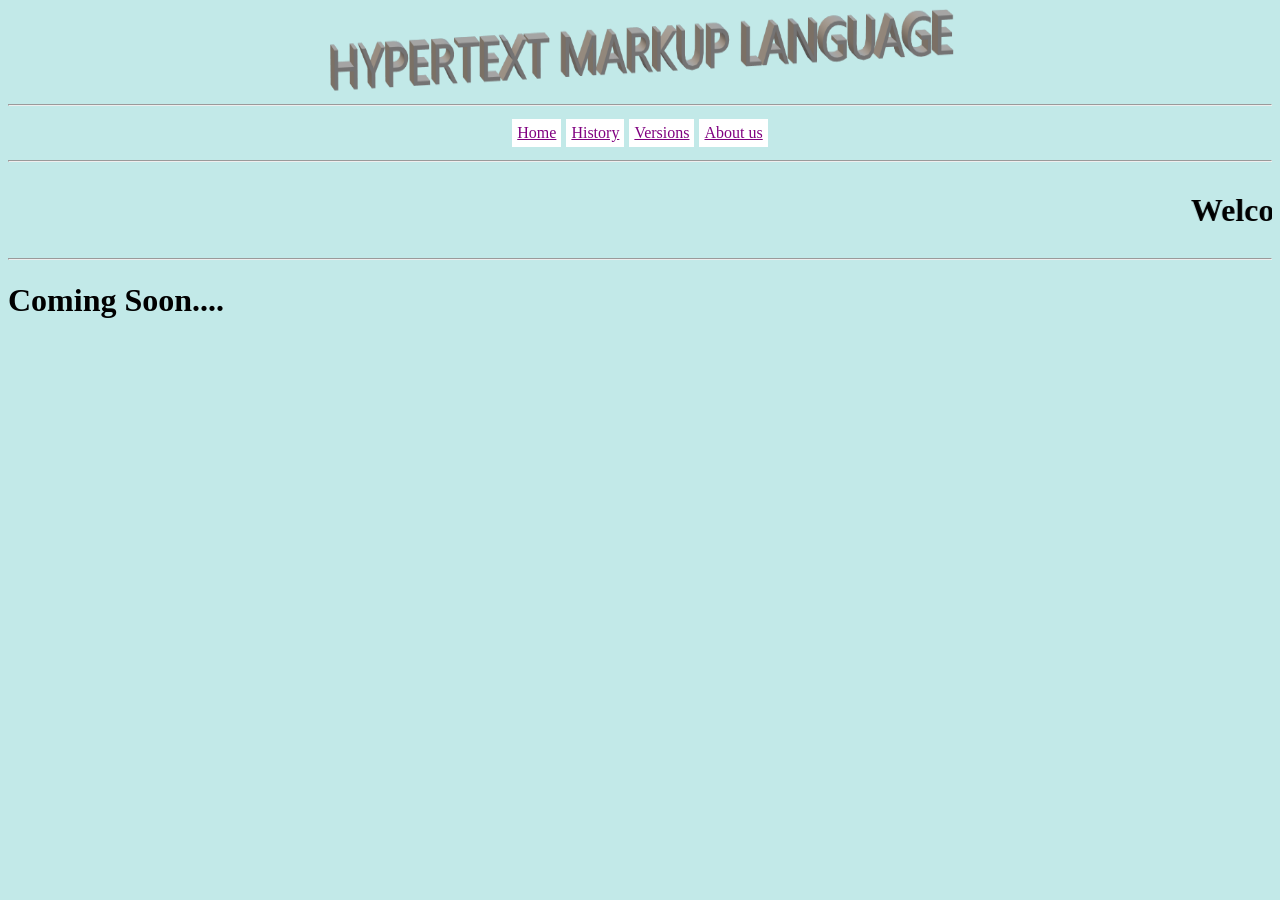
==== About us.html @ d72f3338 "Add files via upload" ====
<html>
<head>
<title>HTML</title>
</head>
<body bgcolor="#c2e9e8">
<header>
<a href="HTML webpage.html">
<center>
<img src="images/new_logo.png" width="50%" height="10%" title="HTML-Hypertext Markup Language">
</center>
</a>
</header>
<hr>
<nav><center>
<table cellspacing = "5" cellpadding= "5">
<tr bgcolor="#FFF">
<td><a href="index.html" style="color:purple">Home</a></td>
<td><a href="History.html" style="color:purple">History</a></td>
<td><a href="Versions.html" style="color:purple">Versions</a></td>
<td><a href="About us.html" style="color:purple">About us</a></td>
</tr>
</table>
</center>
</nav>
<hr>
<marquee type ="scroll" direction ="left"> 
<h1>Welcome to the New World of HTML!</h1></marquee><hr>
<p><h1>Coming Soon....</h1></p>


</body>
</html>
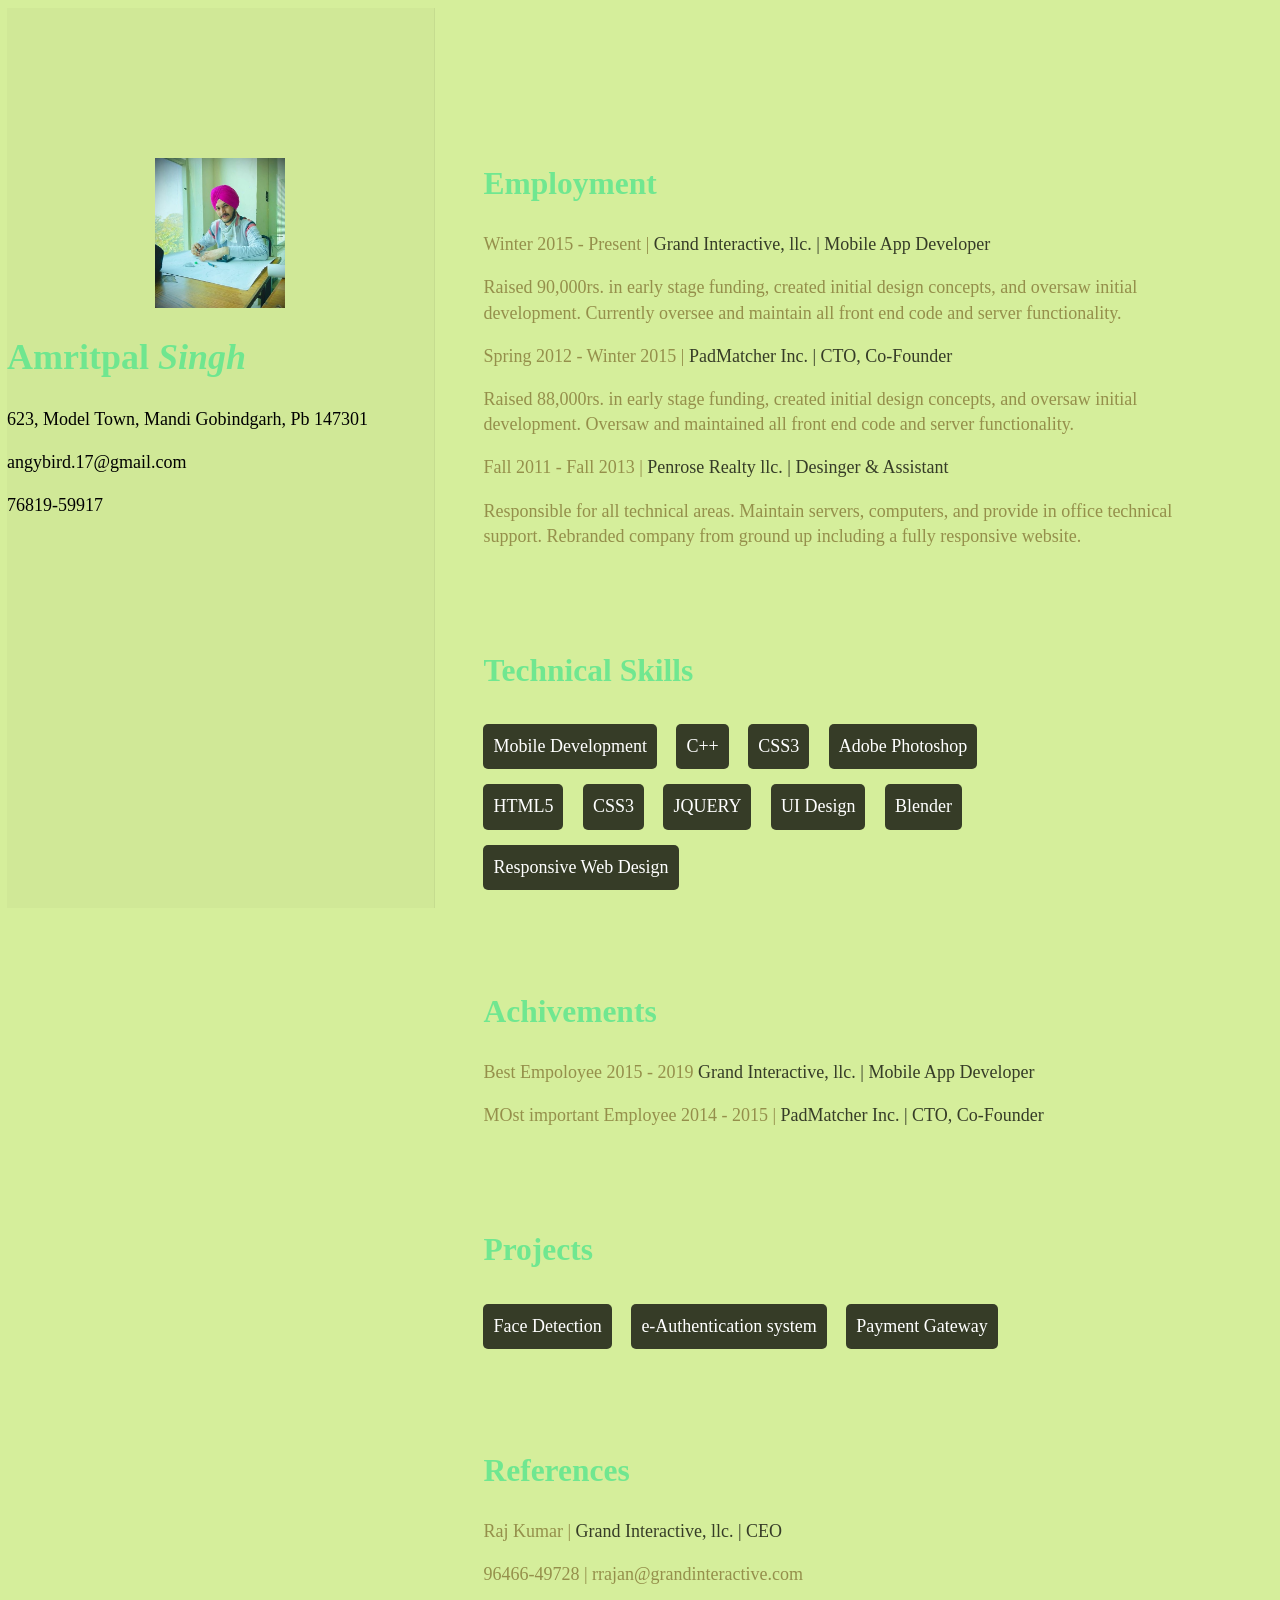
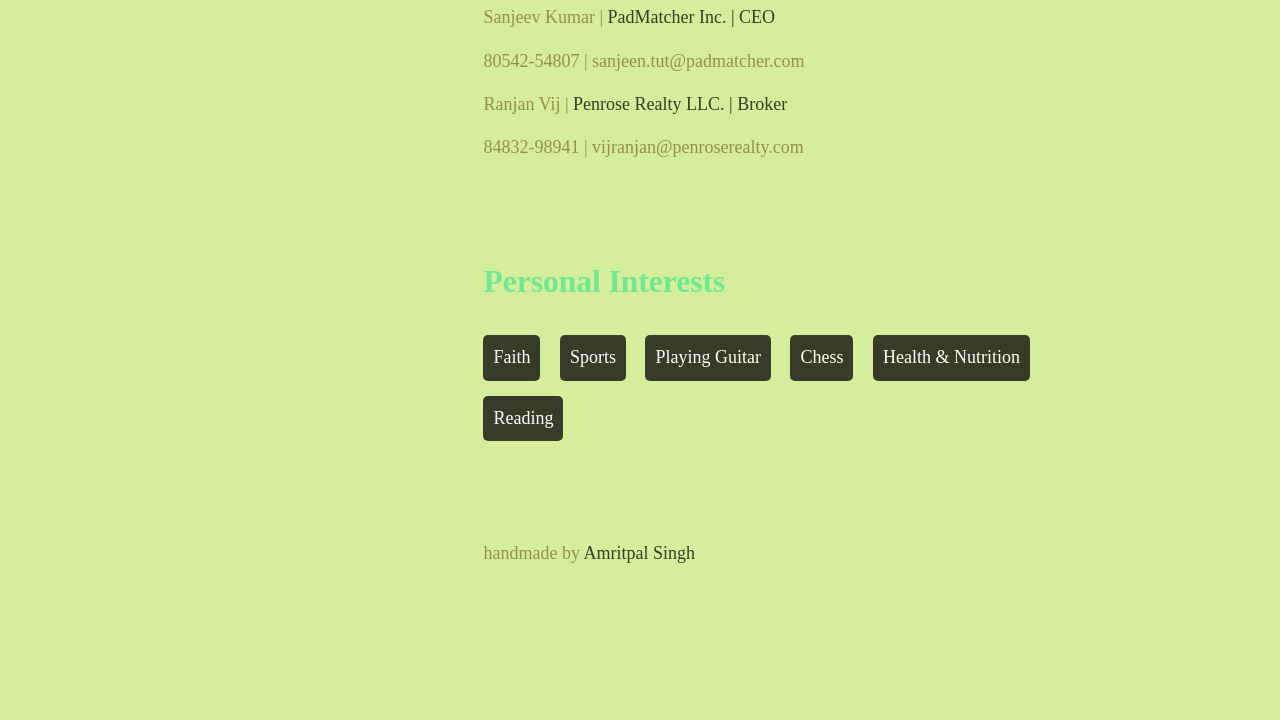
==== commit 6ea947e3: "About us and Resume merge" ====
--- a/About us.html
+++ b/About us.html
@@ -1,32 +1,102 @@
 <html>
 <head>
-<title>HTML</title>
 </head>
-<body bgcolor="#c2e9e8">
-<header>
-<a href="HTML webpage.html">
-<center>
-<img src="images/new_logo.png" width="50%" height="10%" title="HTML-Hypertext Markup Language">
-</center>
-</a>
-</header>
-<hr>
-<nav><center>
-<table cellspacing = "5" cellpadding= "5">
-<tr bgcolor="#FFF">
-<td><a href="index.html" style="color:purple">Home</a></td>
-<td><a href="History.html" style="color:purple">History</a></td>
-<td><a href="Versions.html" style="color:purple">Versions</a></td>
-<td><a href="About us.html" style="color:purple">About us</a></td>
-</tr>
-</table>
-</center>
-</nav>
-<hr>
-<marquee type ="scroll" direction ="left"> 
-<h1>Welcome to the New World of HTML!</h1></marquee><hr>
-<p><h1>Coming Soon....</h1></p>
+<title>Resume</title>
+<body>
 
 
+
+<link href='resumestyle.css' rel='stylesheet' type='text/css'>
+
+<div class="wrapper clearfix">
+<div class="left">
+    
+    <div class="name">
+      
+      <div class="me-img"></div>
+      
+      <div class="name-text">
+        <center><img src="images/amrit.jpg" width="130px" height="150px"></center>
+        <h1>Amritpal <em>Singh</em></h1>
+        <p>623, Model Town, Mandi Gobindgarh, Pb 147301</p>
+        <p>angybird.17@gmail.com</p> 
+        <p>76819-59917</p>
+     
+      </div>
+   
+    </div>
+    
+  </div>
+ <div class="right">
+    
+    <div class="inner">
+      <section>
+        <h1>Employment</h1>
+        <p>Winter 2015 - Present | <em>Grand Interactive, llc. | Mobile App Developer</em></p>
+        <p>Raised 90,000rs. in early stage funding, created initial design
+          concepts, and oversaw initial development. Currently oversee and maintain all front end code and server functionality.</p>
+        <p>Spring 2012 - Winter 2015 | <em>PadMatcher Inc. | CTO, Co-Founder</em></p>
+        <p>Raised 88,000rs. in early stage funding, created initial design
+          concepts, and oversaw initial development. Oversaw and maintained all front end code and server functionality.</p>
+        <p>Fall 2011 - Fall 2013 | <em>Penrose Realty llc. | Desinger & Assistant</em></p>
+        <p>Responsible for all technical areas. Maintain servers, computers, and provide in office technical support. Rebranded company from ground up including a fully responsive website.  </p>
+      </section>
+      <section>
+        <h1>Technical Skills</h1>
+        <ul class="skill-set">
+          <li>Mobile Development</li>
+          <li>C++</li>
+          <li>CSS3</li>
+          <li>Adobe Photoshop</li>
+          <li>HTML5</li>
+          <li>CSS3</li>
+          <li>JQUERY</li>
+          <li>UI Design</li>
+          <li>Blender</li>
+          <li>Responsive Web Design</li>
+        </ul>
+      </section>
+      <section>
+        <h1>Achivements</h1>
+        <p>Best Empoloyee 2015 - 2019 <em>Grand Interactive, llc. | Mobile App Developer</em></p>
+        <p>MOst important Employee 2014 - 2015 | <em>PadMatcher Inc. | CTO, Co-Founder</em></p>
+      </section>
+      <section>
+        <h1>Projects</h1>
+        <ul class="skill-set">
+          <li>Face Detection</li>
+          <li>e-Authentication system</li>
+          <li>Payment Gateway</li>
+        </ul>
+      </section>
+      <section>
+        <h1>References</h1>
+        <p>Raj Kumar | <em>Grand Interactive, llc. | CEO</em></p>
+        <p>96466-49728 | rrajan@grandinteractive.com</p>
+        <p>Sanjeev Kumar | <em>PadMatcher Inc. | CEO</em></p>
+        <p>80542-54807 | </em>sanjeen.tut@padmatcher.com</p>
+        <p>Ranjan Vij | <em>Penrose Realty LLC. | Broker</em></p>
+        <p>84832-98941 | vijranjan@penroserealty.com</p>
+      </section>
+            <section>
+        <h1>Personal Interests</h1>
+        <ul class="skill-set">
+          <li>Faith</li>
+          <li>Sports</li>
+          <li>Playing Guitar</li>
+          <li>Chess</li>
+          <li>Health & Nutrition</li>
+          <li>Reading</li>
+        </ul>
+      </section>
+      
+      <section>
+        <div class="handmade">
+          <p>handmade by <em> Amritpal Singh</em></p>
+        </div>
+      </section>
+    </div>
+    </div>
+</div>
 </body>
-</html>
+</html>
--- a/resumestyle.css
+++ b/resumestyle.css
@@ -0,0 +1,193 @@
+html
+  {
+      font-size:100%;
+  }
+  
+  body
+  {
+      -webkit-font-smoothing:antialiased;
+      background-color:#d5ee9b;
+      font-family:Lora, serif;
+      font-size:18px;
+      font-weight:400;
+      line-height:1.4;
+      text-rendering:optimizeLegibility;
+  }
+  
+  .skill-set li:hover
+  {
+      background:#8f8e5d;
+  }
+  
+  h1
+  {
+      color:rgba(77, 228, 140, 0.75);
+  }
+  
+  .wrapper
+  {
+      height:100%;
+  }
+  
+  .left
+  {
+      background-color:rgba(0, 0, 0, 0.025);
+      border-right:1px solid rgba(0,0,0,.05);
+      float:right;
+      height:100%;
+      margin-left:-1px;
+      min-width:256px;
+      position:fixed;
+      width:33.33%;
+    
+  }
+  
+  .right
+  {
+      float:right;
+      height:100%;
+      position:relative;
+      width:66.66%;
+  }
+  
+  
+  .name-hero
+  {
+      background:rgba(0,0,0,.001);
+      bottom:0;
+      height:290px;
+      left:0;
+      margin:auto;
+      position:absolute;
+      right:0;
+      top:0;
+      width:85%;
+  }
+  
+  .me-img
+  {
+      background:url(https://s3-us-west-2.amazonaws.com/s.cdpn.io/36334/profile/profile-512_4.jpg) no-repeat center center ;
+      background-size:100%;
+    background-position:0px;
+      border-radius:100%;
+      height:150px;
+      margin:0 auto;
+      position:relative;
+      width:150px;
+  }
+  
+  .name-hero h1
+  {
+      font-family:Open Sans, sans-serif;
+      font-size:1.5em;
+      text-align:center;
+  }
+  
+  .name-hero h1 em
+  {
+      color:rgba(0,0,0,.3);
+      font-style:normal;
+      font-weight:700;
+  }
+  
+  .name-hero p
+  {
+      color:rgba(94, 63, 7, 0.541);
+      font-size:.75em;
+      line-height:1.5;
+      margin:0 8px 0 0;
+      text-align:center;
+  }
+  
+  .name-hero .name-text
+  {
+      margin:0 auto;
+      width:85%;
+  }
+  
+  .inner
+  {
+      margin:0 auto;
+      max-width:975px;
+      padding:3em;
+  }
+  
+  .inner h1
+  {
+      font-size:1.75em;
+  }
+  
+  .inner p
+  {
+      color:rgba(94, 63, 7, 0.541);
+  }
+  
+  .inner p em
+  {
+      color:rgba(0,0,0,.75);
+      font-style:normal;
+  }
+  
+  .inner section
+  {
+      margin:100px auto;
+  }
+  
+  ul
+  {
+      list-style-type:none;
+      margin-top:-10px;
+      max-width:570px;
+      padding:0;
+  }
+  
+  .skill-set li
+  {
+      background:rgba(0,0,0,.75);
+      border-radius:5px;
+      color:#FFF;
+      display:inline-block;
+      list-style:none;
+      margin:15px 15px 0 0;
+      padding:10px;
+      text-align:justify;
+  }
+  
+  @media screen and (max-width: 48em) {
+      .right,.left
+      {
+          float:none;
+      position:relative !important;
+          width:100%;
+      min-height:500px;
+      }
+    .handmade {
+    text-align:center !important;
+    margin-top:0px !important;
+  }
+  
+  @media screen and (max-width: 75em) {
+      body
+  { font-size:16px;}
+  }
+  
+  @media screen and (max-width: 60em) {
+      body
+  { font-size:14px;}
+  }
+  .clearfix:after {
+     content: " "; /* Older browser do not support empty content */
+     visibility: hidden;
+     display: block;
+     height: 0;
+     clear: both;
+  }
+  .handmade {
+    text-align:right;
+    margin-top:100px;
+  }
+  .handmade em {
+    font-family: 'Shadows Into Light', cursive;
+    font-size: 1.25em;
+    margin-left:5px;
+  }
